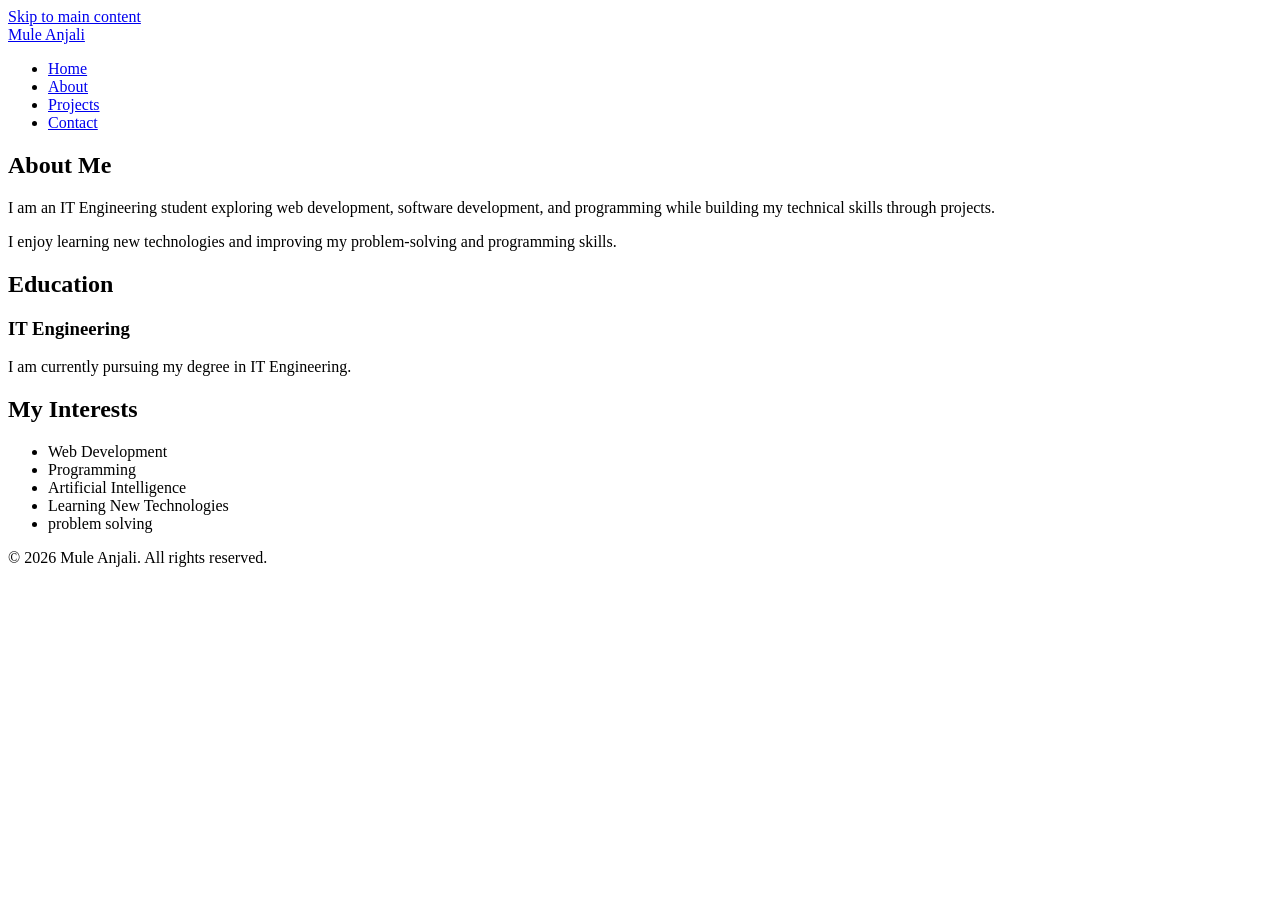
==== about.html @ 175e959b "Add files via upload" ====
<!DOCTYPE html>
<html lang="en">

<head>
    <meta charset="UTF-8">

    <meta name="viewport" content="width=device-width, initial-scale=1.0">

    <meta name="description"
          content="Learn more about Mule Anjali, a IT Engineering student interested in software development and technology.">

    <meta name="author" content="Mule Anjali">

    <meta name="robots" content="index, follow">

    <title>About | Mule Anjali</title>

    <link rel="stylesheet" href="css/style.css">
</head>

<body>

    <a href="#main-content" class="skip-link">
        Skip to main content
    </a>

    <header>
        <nav aria-label="Main navigation">

            <a href="index.html" aria-label="Go to Home page">
                Mule Anjali
            </a>

            <ul>
                <li><a href="index.html">Home</a></li>
                <li><a href="about.html" aria-current="page">About</a></li>
                <li><a href="projects.html">Projects</a></li>
                <li><a href="contact.html">Contact</a></li>
            </ul>

        </nav>
    </header>

    <main id="main-content">

        <section aria-labelledby="about-heading">

            <h1 id="about-heading">About Me</h1>

            <p>
                I am an IT Engineering student exploring web development, software development, 
                and programming while building my technical skills through projects.
            </p>

            <p>
                I enjoy learning new technologies and improving my
                problem-solving and programming skills.
            </p>

        </section>

        <section aria-labelledby="education-heading">

            <h2 id="education-heading">Education</h2>

            <article>

                <h3>IT Engineering</h3>

                <p>
                    I am currently pursuing my degree in IT Engineering.
                </p>

            </article>

        </section>

        <section aria-labelledby="interests-heading">

            <h2 id="interests-heading">My Interests</h2>

            <ul>
                <li>Web Development</li>
                <li>Programming</li>
                <li>Artificial Intelligence</li>
                <li>Learning New Technologies</li>
                <li>problem solving</li>
            </ul>

        </section>

    </main>

    <footer>
        <p>
            &copy; 2026 Mule Anjali. All rights reserved.
        </p>
    </footer>

</body>
</html>
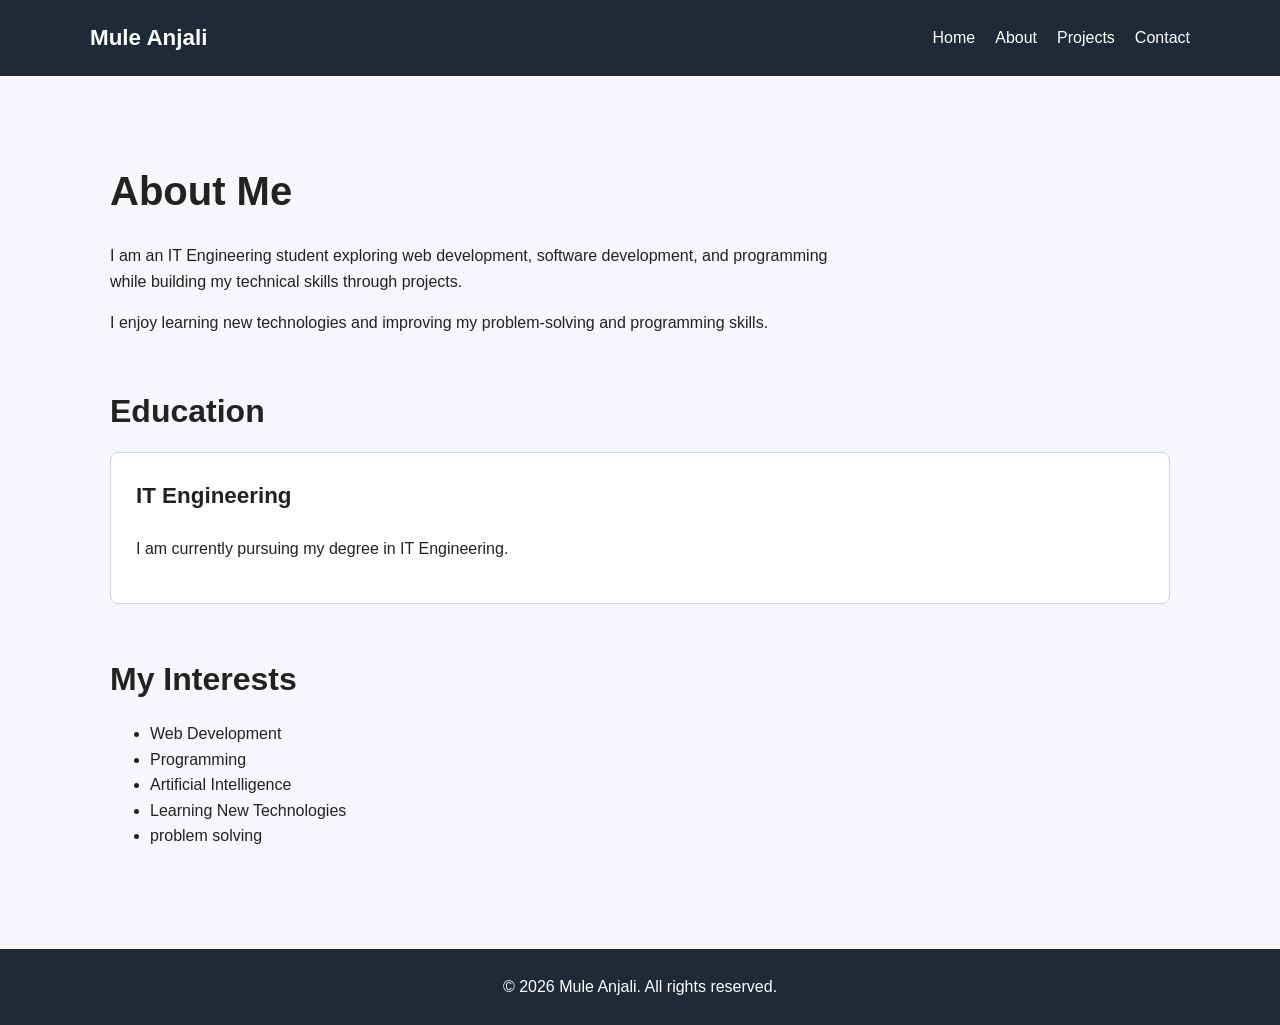
==== commit c35cd5c8: "Add files via upload" ====
--- a/about.html
+++ b/about.html
@@ -15,7 +15,7 @@
 
     <title>About | Mule Anjali</title>
 
-    <link rel="stylesheet" href="css/style.css">
+    <link rel="stylesheet" href="style.css">
 </head>
 
 <body>
--- a/style.css
+++ b/style.css
@@ -0,0 +1,266 @@
+/* ==============================
+   General Styles
+   ============================== */
+
+* {
+    box-sizing: border-box;
+}
+
+html {
+    scroll-behavior: smooth;
+}
+
+body {
+    margin: 0;
+    font-family: Arial, Helvetica, sans-serif;
+    line-height: 1.6;
+    background-color: #f5f7fa;
+    color: #222;
+}
+
+/* ==============================
+   Skip Link
+   ============================== */
+
+.skip-link {
+    position: absolute;
+    left: -9999px;
+    top: 10px;
+    padding: 10px 15px;
+    background-color: #000;
+    color: #fff;
+    text-decoration: none;
+    z-index: 1000;
+}
+
+.skip-link:focus {
+    left: 10px;
+}
+
+/* ==============================
+   Header and Navigation
+   ============================== */
+
+header {
+    background-color: #1f2937;
+    padding: 20px;
+}
+
+nav {
+    max-width: 1100px;
+    margin: 0 auto;
+    display: flex;
+    justify-content: space-between;
+    align-items: center;
+    gap: 20px;
+}
+
+nav > a {
+    color: #ffffff;
+    font-size: 1.4rem;
+    font-weight: bold;
+    text-decoration: none;
+}
+
+nav ul {
+    list-style: none;
+    display: flex;
+    gap: 20px;
+    margin: 0;
+    padding: 0;
+}
+
+nav a {
+    color: #ffffff;
+    text-decoration: none;
+}
+
+nav a:hover,
+nav a:focus {
+    text-decoration: underline;
+}
+
+nav a:focus-visible,
+button:focus-visible,
+input:focus-visible,
+textarea:focus-visible {
+    outline: 3px solid #fbbf24;
+    outline-offset: 3px;
+}
+
+/* ==============================
+   Main Content
+   ============================== */
+
+main {
+    max-width: 1100px;
+    margin: 0 auto;
+    padding: 50px 20px;
+}
+
+section {
+    margin-bottom: 50px;
+}
+
+h1 {
+    font-size: 2.5rem;
+    margin-bottom: 20px;
+}
+
+h2 {
+    font-size: 2rem;
+    margin-bottom: 15px;
+}
+
+h3 {
+    font-size: 1.4rem;
+}
+
+p {
+    max-width: 750px;
+}
+
+/* ==============================
+   Links and Buttons
+   ============================== */
+
+main a {
+    color: #075985;
+    font-weight: bold;
+}
+
+main a:hover,
+main a:focus {
+    text-decoration: underline;
+}
+
+main > section:first-child a {
+    display: inline-block;
+    margin-top: 15px;
+    padding: 12px 20px;
+    background-color: #075985;
+    color: #ffffff;
+    text-decoration: none;
+    border-radius: 6px;
+}
+
+main > section:first-child a:hover,
+main > section:first-child a:focus {
+    background-color: #0c4a6e;
+}
+
+/* ==============================
+   Project Cards
+   ============================== */
+
+article {
+    background-color: #ffffff;
+    padding: 25px;
+    margin-bottom: 20px;
+    border-radius: 8px;
+    border: 1px solid #d1d5db;
+}
+
+article h3 {
+    margin-top: 0;
+}
+
+/* ==============================
+   Contact Form
+   ============================== */
+
+form {
+    max-width: 700px;
+    background-color: #ffffff;
+    padding: 30px;
+    border-radius: 8px;
+    border: 1px solid #d1d5db;
+}
+
+form div {
+    margin-bottom: 20px;
+}
+
+label {
+    display: block;
+    font-weight: bold;
+    margin-bottom: 8px;
+}
+
+input,
+textarea {
+    width: 100%;
+    padding: 12px;
+    font-size: 1rem;
+    font-family: inherit;
+    border: 2px solid #6b7280;
+    border-radius: 5px;
+}
+
+textarea {
+    resize: vertical;
+}
+
+button {
+    padding: 12px 22px;
+    font-size: 1rem;
+    font-weight: bold;
+    color: #ffffff;
+    background-color: #075985;
+    border: none;
+    border-radius: 6px;
+    cursor: pointer;
+}
+
+button:hover,
+button:focus {
+    background-color: #0c4a6e;
+}
+
+/* ==============================
+   Footer
+   ============================== */
+
+footer {
+    text-align: center;
+    padding: 25px 20px;
+    background-color: #1f2937;
+    color: #ffffff;
+}
+
+footer p {
+    margin: 0 auto;
+}
+
+/* ==============================
+   Responsive Design
+   ============================== */
+
+@media (max-width: 700px) {
+
+    nav {
+        flex-direction: column;
+        align-items: flex-start;
+    }
+
+    nav ul {
+        flex-direction: column;
+        gap: 10px;
+    }
+
+    h1 {
+        font-size: 2rem;
+    }
+
+    h2 {
+        font-size: 1.6rem;
+    }
+
+    main {
+        padding: 35px 15px;
+    }
+
+    form {
+        padding: 20px;
+    }
+}
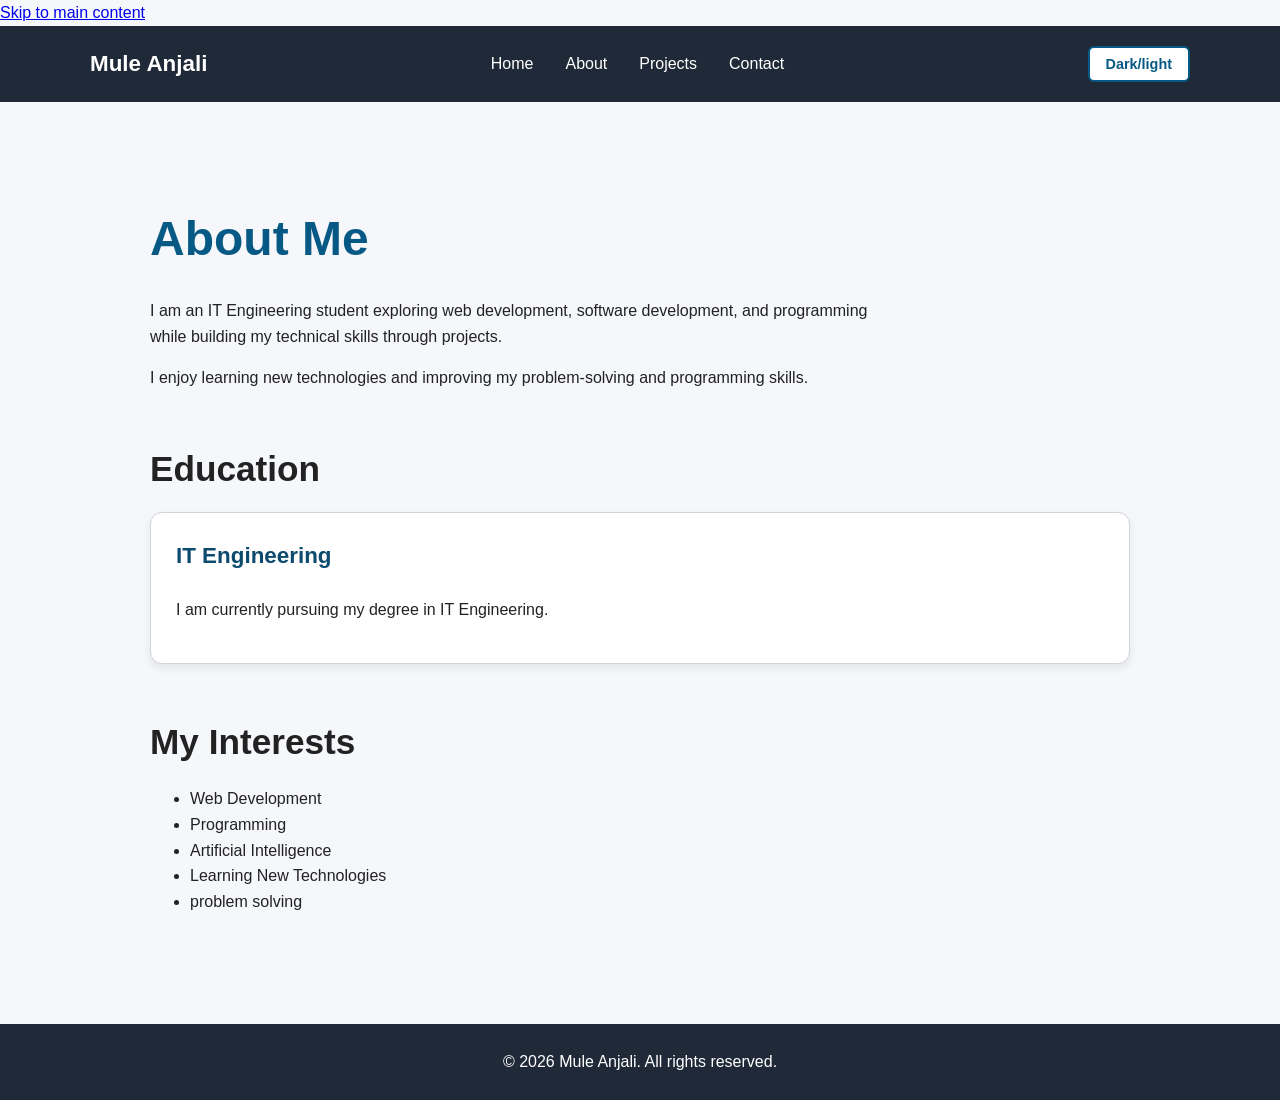
==== commit fb5f8f4e: "Add files via upload" ====
--- a/about.html
+++ b/about.html
@@ -37,8 +37,10 @@
                 <li><a href="projects.html">Projects</a></li>
                 <li><a href="contact.html">Contact</a></li>
             </ul>
-
+<!-- ✅ Dark mode toggle button -->
+        <button id="theme-toggle">Dark/light</button>
         </nav>
+         
     </header>
 
     <main id="main-content">
@@ -96,6 +98,7 @@
             &copy; 2026 Mule Anjali. All rights reserved.
         </p>
     </footer>
-
+<!-- ✅ Link to external JS file -->
+    <script src="script.js"></script>
 </body>
 </html>
--- a/style.css
+++ b/style.css
@@ -1,7 +1,27 @@
+/* ==============================
+   CSS Variables (Light/Dark Theme)
+   ============================== */
+:root {
+    --bg: #f5f7fa;
+    --text: #222;
+    --primary: #075985;
+    --secondary: #0c4a6e;
+    --card-bg: #ffffff;
+    --card-border: #d1d5db;
+}
+
+[data-theme="dark"] {
+    --bg: #121212;
+    --text: #f5f5f5;
+    --primary: #1bd760;
+    --secondary: #0f766e;
+    --card-bg: #1f2937;
+    --card-border: #374151;
+}
+
 /* ==============================
    General Styles
    ============================== */
-
 * {
     box-sizing: border-box;
 }
@@ -12,40 +32,20 @@
 
 body {
     margin: 0;
-    font-family: Arial, Helvetica, sans-serif;
+    font-family: 'Segoe UI', Arial, Helvetica, sans-serif;
     line-height: 1.6;
-    background-color: #f5f7fa;
-    color: #222;
-}
-
-/* ==============================
-   Skip Link
-   ============================== */
-
-.skip-link {
-    position: absolute;
-    left: -9999px;
-    top: 10px;
-    padding: 10px 15px;
-    background-color: #000;
-    color: #fff;
-    text-decoration: none;
-    z-index: 1000;
-}
-
-.skip-link:focus {
-    left: 10px;
+    background-color: var(--bg);
+    color: var(--text);
+    transition: background 0.3s ease, color 0.3s ease;
 }
 
 /* ==============================
    Header and Navigation
    ============================== */
-
 header {
     background-color: #1f2937;
     padding: 20px;
 }
-
 nav {
     max-width: 1100px;
     margin: 0 auto;
@@ -53,140 +53,136 @@
     justify-content: space-between;
     align-items: center;
     gap: 20px;
-}
-
+    flex-wrap: wrap;
+}
 nav > a {
     color: #ffffff;
     font-size: 1.4rem;
     font-weight: bold;
     text-decoration: none;
 }
-
 nav ul {
     list-style: none;
     display: flex;
     gap: 20px;
     margin: 0;
     padding: 0;
-}
-
+    flex-wrap: wrap;
+}
 nav a {
     color: #ffffff;
     text-decoration: none;
-}
-
-nav a:hover,
-nav a:focus {
-    text-decoration: underline;
-}
-
-nav a:focus-visible,
-button:focus-visible,
-input:focus-visible,
-textarea:focus-visible {
-    outline: 3px solid #fbbf24;
-    outline-offset: 3px;
+    position: relative;
+}
+nav a::after {
+    content: "";
+    position: absolute;
+    left: 0;
+    bottom: -4px;
+    width: 0%;
+    height: 2px;
+    background: var(--primary);
+    transition: width 0.3s ease;
+}
+nav a:hover::after {
+    width: 100%;
 }
 
 /* ==============================
    Main Content
    ============================== */
-
 main {
     max-width: 1100px;
     margin: 0 auto;
     padding: 50px 20px;
 }
-
 section {
     margin-bottom: 50px;
 }
-
 h1 {
-    font-size: 2.5rem;
+    font-size: 2.8rem;
     margin-bottom: 20px;
-}
-
+    color: var(--primary);
+}
 h2 {
-    font-size: 2rem;
+    font-size: 2.2rem;
     margin-bottom: 15px;
 }
-
 h3 {
     font-size: 1.4rem;
 }
-
 p {
     max-width: 750px;
 }
-
-/* ==============================
-   Links and Buttons
-   ============================== */
-
-main a {
-    color: #075985;
-    font-weight: bold;
-}
-
-main a:hover,
-main a:focus {
-    text-decoration: underline;
-}
-
-main > section:first-child a {
-    display: inline-block;
-    margin-top: 15px;
-    padding: 12px 20px;
-    background-color: #075985;
-    color: #ffffff;
-    text-decoration: none;
-    border-radius: 6px;
-}
-
-main > section:first-child a:hover,
-main > section:first-child a:focus {
-    background-color: #0c4a6e;
-}
-
-/* ==============================
-   Project Cards
-   ============================== */
-
+.skills-grid {
+    display: grid;
+    grid-template-columns: repeat(auto-fit, minmax(150px, 1fr));
+    gap: 15px;
+    margin-top: 20px;
+}
+
+.skill {
+    background-color: var(--card-bg);
+    border: 1px solid var(--card-border);
+    padding: 12px;
+    text-align: center;
+    font-weight: bold;
+    border-radius: 8px;
+    box-shadow: 0 2px 6px rgba(0,0,0,0.08);
+    transition: transform 0.2s ease, background 0.3s ease, color 0.3s ease;
+}
+
+.skill:hover {
+    transform: translateY(-4px);
+    background-color: var(--primary);
+    color: #fff;
+}
+
+/* ==============================
+   Project Cards (Grid Layout)
+   ============================== */
+.projects-grid {
+    display: grid;
+    grid-template-columns: repeat(auto-fit, minmax(280px, 1fr));
+    gap: 25px;
+}
 article {
-    background-color: #ffffff;
+    background-color: var(--card-bg);
     padding: 25px;
-    margin-bottom: 20px;
-    border-radius: 8px;
-    border: 1px solid #d1d5db;
-}
-
+    border-radius: 12px;
+    border: 1px solid var(--card-border);
+    box-shadow: 0 4px 8px rgba(0,0,0,0.08);
+    transition: transform 0.2s ease, box-shadow 0.2s ease;
+}
+article:hover {
+    transform: translateY(-5px);
+    box-shadow: 0 6px 12px rgba(0,0,0,0.12);
+}
 article h3 {
     margin-top: 0;
+    color: var(--secondary);
 }
 
 /* ==============================
    Contact Form
    ============================== */
-
 form {
     max-width: 700px;
-    background-color: #ffffff;
+    background-color: var(--card-bg);
     padding: 30px;
-    border-radius: 8px;
-    border: 1px solid #d1d5db;
-}
-
+    border-radius: 12px;
+    border: 1px solid var(--card-border);
+    box-shadow: 0 4px 8px rgba(0,0,0,0.08);
+}
 form div {
     margin-bottom: 20px;
-}
-
+    display: flex;
+    flex-direction: column;
+}
 label {
-    display: block;
     font-weight: bold;
     margin-bottom: 8px;
 }
-
 input,
 textarea {
     width: 100%;
@@ -194,40 +190,41 @@
     font-size: 1rem;
     font-family: inherit;
     border: 2px solid #6b7280;
-    border-radius: 5px;
-}
-
+    border-radius: 6px;
+    transition: border-color 0.3s ease;
+}
+input:focus,
+textarea:focus {
+    border-color: var(--primary);
+}
 textarea {
     resize: vertical;
 }
-
 button {
     padding: 12px 22px;
     font-size: 1rem;
     font-weight: bold;
     color: #ffffff;
-    background-color: #075985;
+    background-color: var(--primary);
     border: none;
     border-radius: 6px;
     cursor: pointer;
-}
-
+    transition: background 0.3s ease;
+}
 button:hover,
 button:focus {
-    background-color: #0c4a6e;
+    background-color: var(--secondary);
 }
 
 /* ==============================
    Footer
    ============================== */
-
 footer {
     text-align: center;
     padding: 25px 20px;
     background-color: #1f2937;
     color: #ffffff;
 }
-
 footer p {
     margin: 0 auto;
 }
@@ -235,32 +232,82 @@
 /* ==============================
    Responsive Design
    ============================== */
-
 @media (max-width: 700px) {
-
     nav {
         flex-direction: column;
         align-items: flex-start;
     }
-
     nav ul {
         flex-direction: column;
         gap: 10px;
     }
-
     h1 {
         font-size: 2rem;
     }
-
     h2 {
         font-size: 1.6rem;
     }
-
     main {
         padding: 35px 15px;
     }
-
     form {
         padding: 20px;
     }
-}+}
+@media (min-width: 768px) {
+    main {
+        padding: 60px;
+    }
+    h1 {
+        font-size: 3rem;
+    }
+}
+@media (min-width: 1024px) {
+    nav ul {
+        gap: 2rem;
+    }
+    .projects-grid {
+        grid-template-columns: repeat(3, 1fr);
+    }
+}
+
+
+#theme-toggle {
+    margin-left: 20px; /* spacing from nav links */
+    padding: 8px 16px;
+    font-size: 0.9rem;
+    font-weight: bold;
+    border: 2px solid var(--primary);
+    border-radius: 6px;
+    background-color: var(--card-bg);
+    color: var(--primary);
+    cursor: pointer;
+    transition: background 0.3s ease, color 0.3s ease;
+    
+}
+
+#theme-toggle:hover {
+    background-color: var(--primary);
+    color: #fff;
+}
+
+.social-links {
+    display: flex;
+    gap: 20px;
+    margin-top: 15px;
+    margin-bottom: 50px;
+}
+
+.social-links a {
+    background-color: var(--secondary);
+    color: #fff;
+    padding: 10px 18px;
+    border-radius: 6px;
+    font-weight: bold;
+    text-decoration: none;
+    transition: background 0.3s ease;
+}
+
+.social-links a:hover {
+    background-color: var(--primary);
+}
